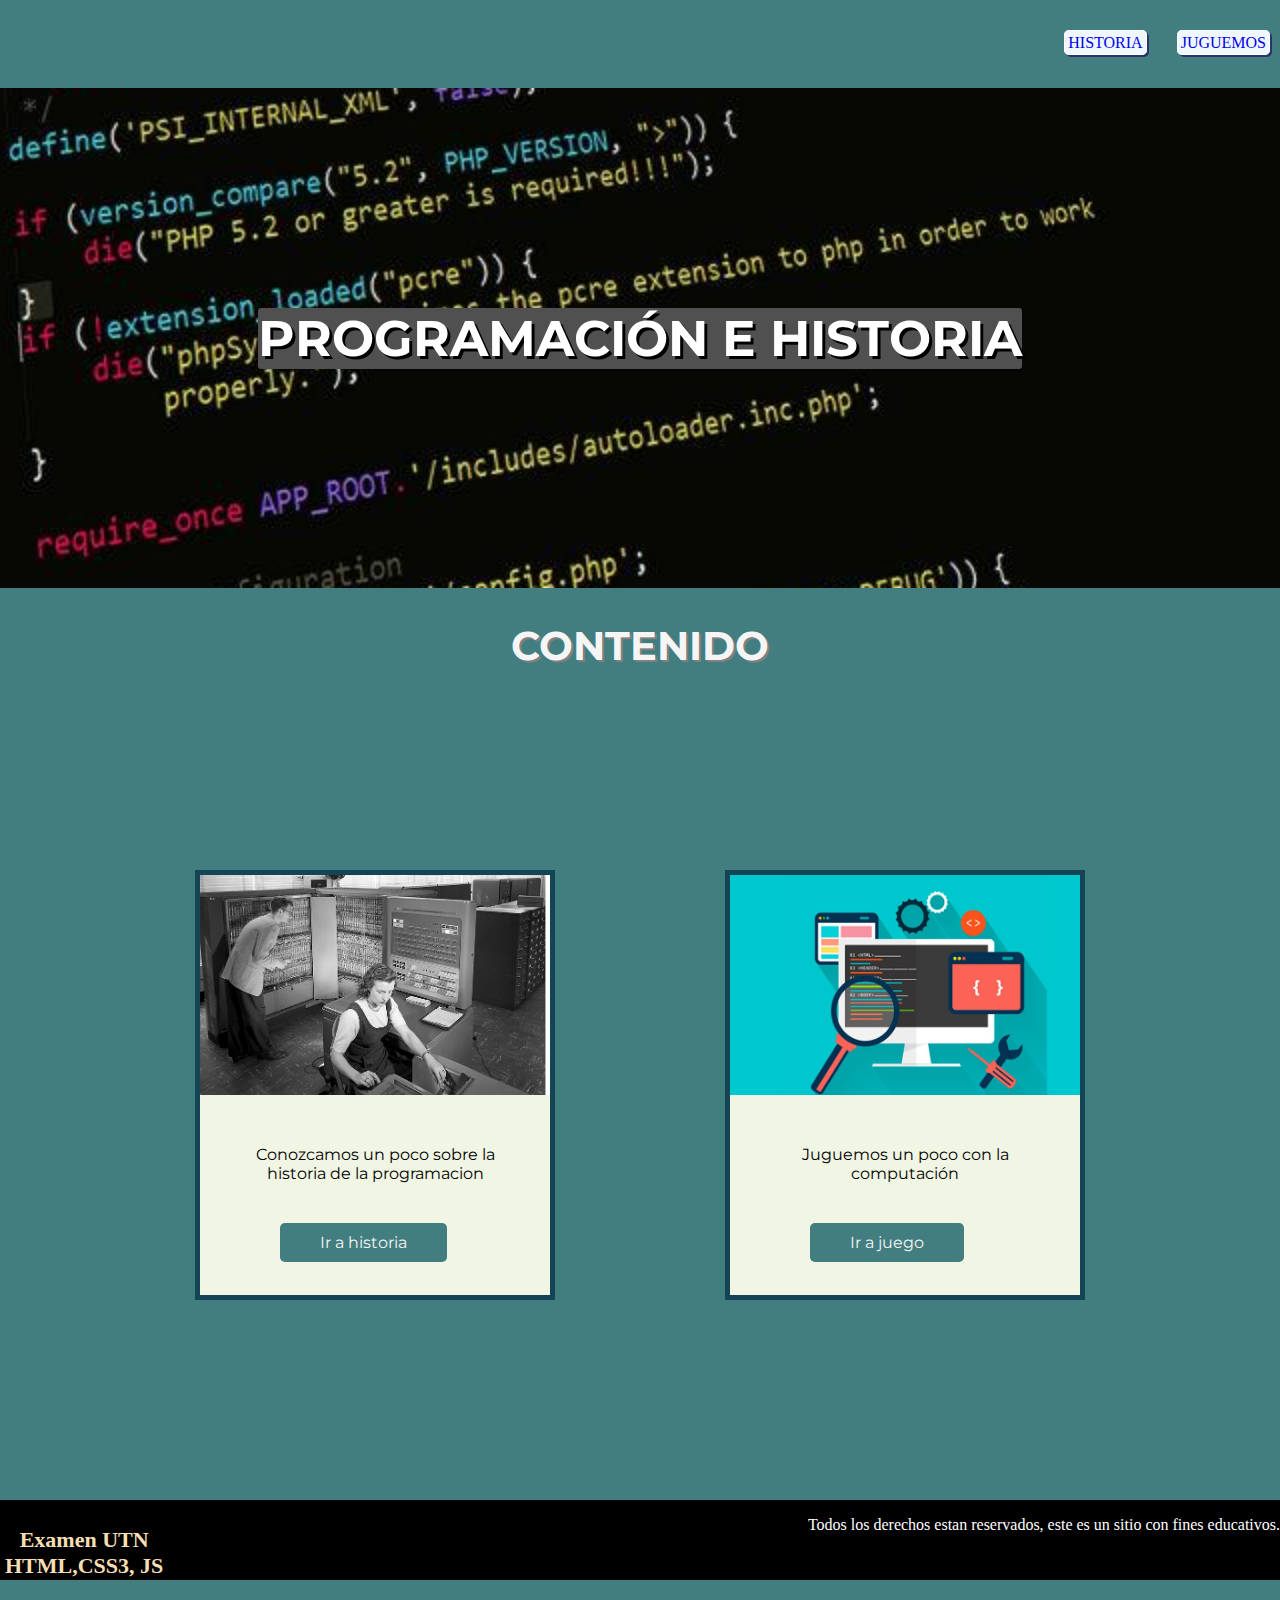
==== index.html @ e833578f "1° repositorio" ====
<!DOCTYPE html>
<html lang="en">
    <head>
        <meta charset="UTF-8">
        <meta http-equiv="X-UA-Compatible" content="IE=edge">
        <meta name="viewport" content="width=device-width, initial-scale=1.0">
        <link rel="stylesheet" href="./style.css">
        <link rel="stylesheet" href="./juguemos.html">
        <link rel="stylesheet" href="./historia.html">
        <link href="https://fonts.googleapis.com/css2?family=Montserrat:wght@500&display=swap" rel="stylesheet">

        <title>Evaluacion final Modulo CSS3,HTML5,JS avanzado.</title>
    </head>

        <body>
            <img src="./assets/imagenes/" alt="">
            <nav class="contenedorPadre">

                <a href="./assets/imagenes/"></a>

                <ul>
                    <li class="itemNav">

                        <a class="boton" href="./historia.html">HISTORIA</a>

                    </li>
                    <li class="itemNav">

                        <a class="boton" href="./juguemos.html">JUGUEMOS</a>

                    </li>
                </ul>
            
            </nav> 
            <header>
    
                <h1 class="titulos">PROGRAMACIÓN E HISTORIA </h1>

            </header>

            <h2>CONTENIDO</h2>

            <main class="contenedorMain">
        


                    <div class="tarjetas">
                        <div class="imgTarjeta img1"> </div>      
                         <p class="textTarjeta">Conozcamos un poco sobre la historia de la programacion</p>
                         <a href="./historia.html" class="boton2">Ir a historia</a>
                     </div>
     
                     <div class="tarjetas">
     
                        <div class="imgTarjeta img2"> </div>   
                        <p class="textTarjeta">Juguemos un poco con la computación</p>
                        <a href="./juguemos.html" class="boton2">Ir a juego</a>
          
                    </div>
     
                </div>

                <script src="./script.js"></script>
            </main>
            
            <footer>
                <h3>Examen UTN <br> HTML,CSS3, JS</h3>
                <p class="copyright">Todos los derechos estan reservados, este es un sitio con fines educativos.</p>
            </footer>

        </body>
</html>
---- style.css ----
body {
    background-color: rgb(66,126,128);
    margin: 0 auto;
}
.video {
    margin: 100px;
    width: 100%;
}
.boton {
    align-items: center;
    text-decoration: none;
    box-shadow: 2px 2px rgb(41, 52, 109)   ;
    border: 1px solid white;
    background-color: aliceblue;
    border-radius: 5px;
    padding: 3px;
    margin-top: 20px;
    margin-right: 10px;
}


/*--------HEADER-----------*/
header {
    min-height: 500px;
    background: url(./assets/imagenes/codigo.jpeg) 50% 0 fixed;
    background-size:cover;
    background-attachment:fixed;
    display: flex;
    justify-content: center;
    align-items: center;
    padding: 0 100px;
}

.contenedorPadre {
    height: 70px;
    display: flex;
    gap: 30px;
    justify-content:right;    
}
ul {
display: flex;
gap: 20px;
 list-style: none;
}

.titulos {
    font-family: 'Montserrat', sans-serif;
    color: white;
    text-shadow: 3px 3px black;
    background-color:rgb(80, 80, 80);
    font-size: 50px;
    border-radius: 3px;
    text-align: center;
}
/*----------MAIN----------*/

.contenedorMain {
    margin: 100px;
    padding: 100px 30px;
    display: flex;
    justify-content: space-evenly;
    gap: 40px;

}
h2 {
    font-family: 'Montserrat', sans-serif;
    color: whitesmoke;
    text-align: center;
    font-size: 40px;
    text-shadow: 2px 2px gray;
}
.tarjetas { 
    margin: 0 auto;
    width: 350px;
    height: 420px;
    border: 5px solid #154454;
    background-color: #F0F5E4;
}
.tarjetas:hover {
    transform: translate(0, -12px);
    box-shadow: 0 12px 12px rgb(248, 248, 248, 0.5);
}
    
.imgTarjeta {
width: 100%;
height: 220px;
}

.img1 {
    background: url(./assets/imagenes/img1.jpg);
    background-size: cover;
}
.img2 {
    background: url(./assets/imagenes/img2.jpg);
    background-size: cover;

}
.textTarjeta {
    padding: 30px;
    margin: 20px;
    text-align: center;
    font-family: 'Montserrat', sans-serif;
}
.boton2 {
    width: 150px;
    height: 20px;
    margin: 80px;
    padding: 10px 40px;
    color: whitesmoke;
    text-align: center;
    text-decoration: none;
    font-family: 'Montserrat', sans-serif;
    background-color: rgb(66,126,128);;
    border-radius: 5px;
;
}

/*-----------------FOOTER------------------*/

footer {
    height:80px;
    background-color: black;
    display:flex;
    justify-content: space-between;
    margin: 20px 0; 
}
h3 {
    padding: 5px;
    text-align: center;
    font-size: 22px;
    color: wheat;
}
p.copyright {
    color: white;

}

/*-----------------HISTORIA.HTML------------------*/

.textosHistoria {
    display: flex;
    justify-content: space-around;
    align-items: center;
    padding: 80px 60px;
    gap: 20px;
}
.parrafoHistoria {
    width: 45%;
    font-family: 'Montserrat', sans-serif;

}
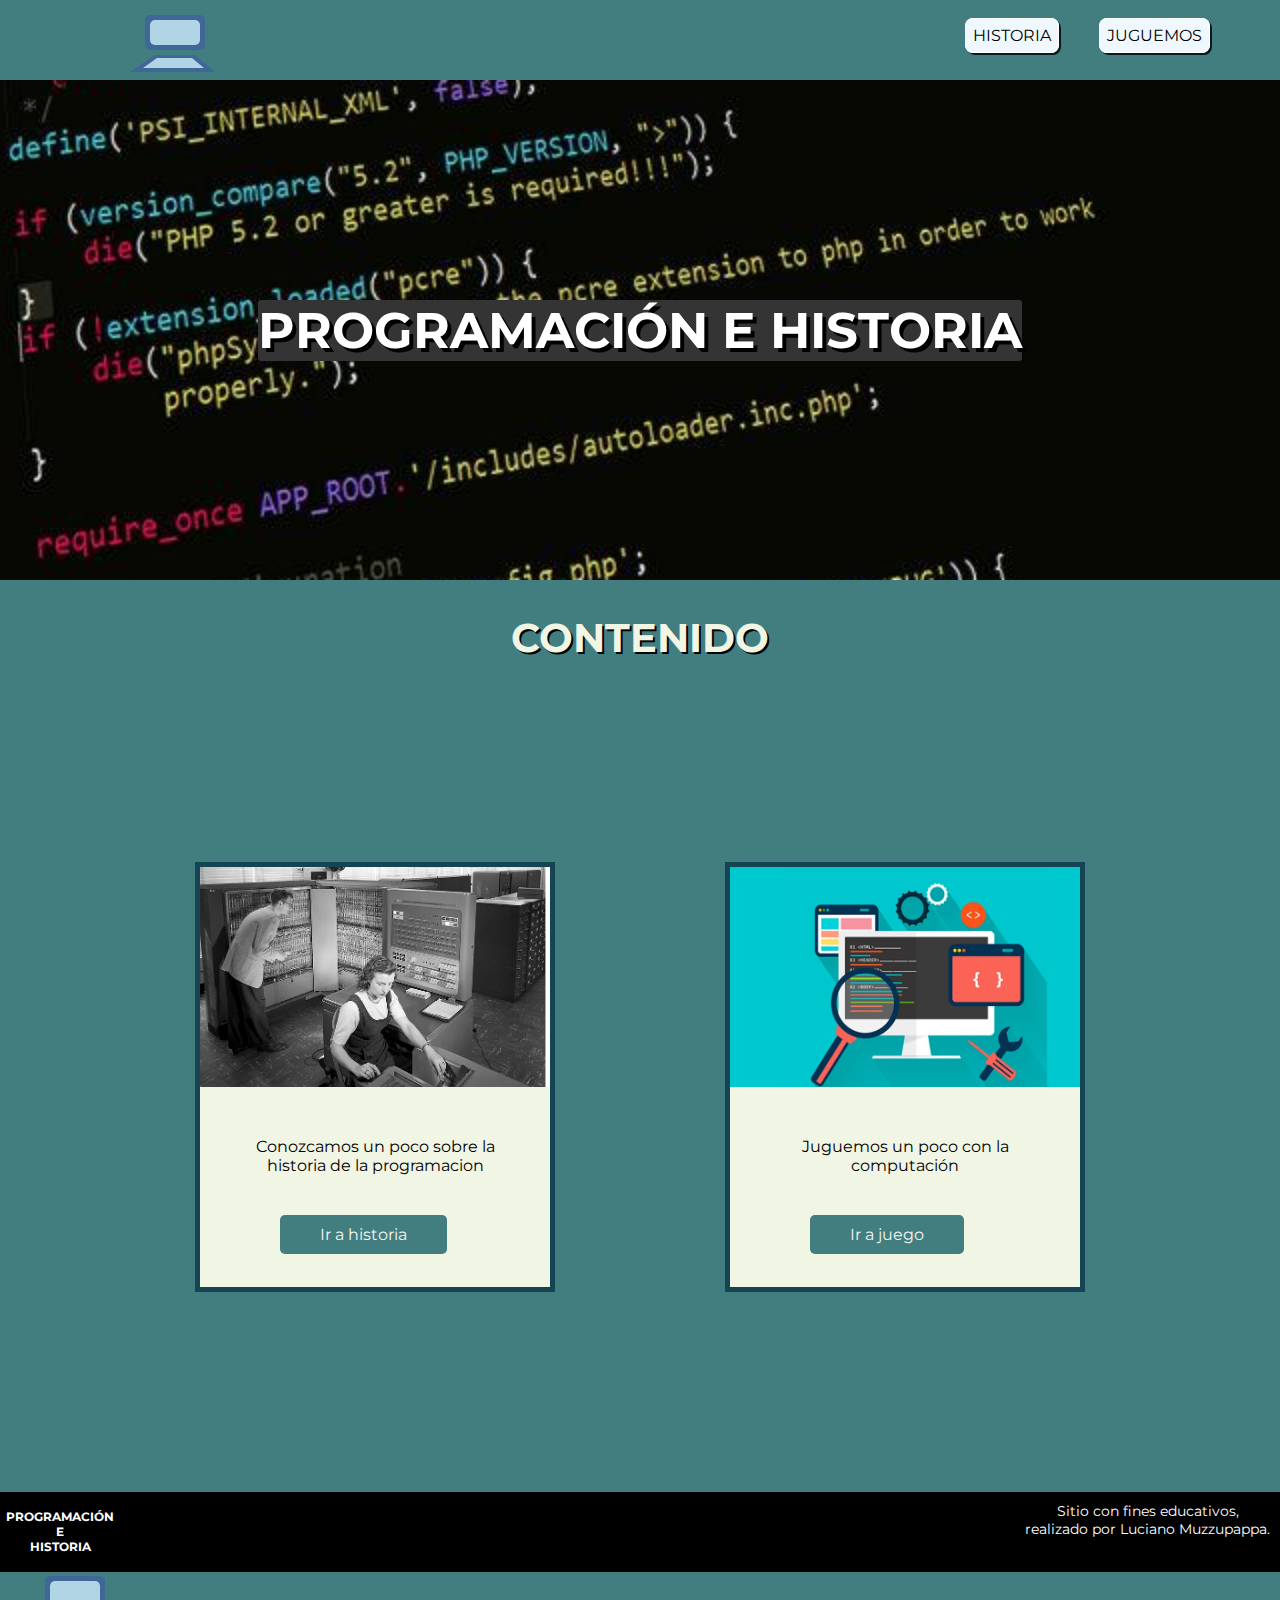
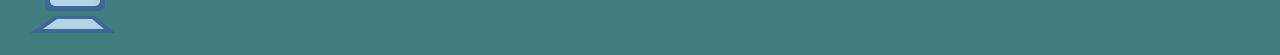
==== commit 1291ce53: "Pre Entrega" ====
--- a/index.html
+++ b/index.html
@@ -9,15 +9,22 @@
         <link rel="stylesheet" href="./historia.html">
         <link href="https://fonts.googleapis.com/css2?family=Montserrat:wght@500&display=swap" rel="stylesheet">
 
-        <title>Evaluacion final Modulo CSS3,HTML5,JS avanzado.</title>
+        <title>HTML5,CSS3,JS</title>
     </head>
 
         <body>
-            <img src="./assets/imagenes/" alt="">
             <nav class="contenedorPadre">
 
-                <a href="./assets/imagenes/"></a>
+                <a id="svg" href="./index.html">
+                
+                    <svg width="120" height="80">
+                        <rect id="SupExterno" x="45" y="5" width="60" height="35" rx="5" fill="#3F6797"></rect>
+                        <rect id="SupInterno" x="50" y="10" width="50" height="25" rx="5"  fill="#B1D5E4"></rect>
+                        <polygon id="infExterno" points="55 45 ,95 45,115 62,30 62" fill="#3F6797"></polygon>
+                        <polygon id="infInterno" points="57 48 ,92 48,104 58,43 58" fill="#B1D5E4" ></polygon>
+                    </svg>
 
+                </a>
                 <ul>
                     <li class="itemNav">
 
@@ -64,8 +71,24 @@
             </main>
             
             <footer>
-                <h3>Examen UTN <br> HTML,CSS3, JS</h3>
-                <p class="copyright">Todos los derechos estan reservados, este es un sitio con fines educativos.</p>
+                
+                <div class="primerFooter">
+                    
+                    <h3>PROGRAMACIÓN <br> E <br> HISTORIA</h3>
+
+                    <svg width="120" height="80">
+                        <rect id="supExterno" x="45" y="5" width="60" height="35" rx="5" fill="#3F6797"></rect>
+                        <rect id="supInterno" x="50" y="10" width="50" height="25" rx="5"  fill="#B1D5E4"></rect>
+                        <polygon id="infExterno" points="55 45 ,95 45,115 62,30 62" fill="#3F6797"></polygon>
+                        <polygon id="infInterno" points="57 48 ,92 48,104 58,43 58" fill="#B1D5E4" ></polygon>
+                    </svg>
+
+                </div>
+                
+                <div class="copyright">
+                    Sitio con fines educativos, <br> realizado por Luciano Muzzupappa.
+                </div>
+
             </footer>
 
         </body>
--- a/style.css
+++ b/style.css
@@ -2,24 +2,21 @@
     background-color: rgb(66,126,128);
     margin: 0 auto;
 }
-.video {
-    margin: 100px;
-    width: 100%;
-}
+
 .boton {
+    font-family: 'Montserrat', sans-serif;
+    color: black;
     align-items: center;
     text-decoration: none;
-    box-shadow: 2px 2px rgb(41, 52, 109)   ;
+    box-shadow: 2px 2px rgba(0,0,0,0.8)  ;
     border: 1px solid white;
     background-color: aliceblue;
-    border-radius: 5px;
-    padding: 3px;
-    margin-top: 20px;
-    margin-right: 10px;
-}
-
-
-/*--------HEADER-----------*/
+    border-radius: 8px;
+    padding: 7px;
+}
+
+
+/*--------------------------------HEADER--------------------------------*/
 header {
     min-height: 500px;
     background: url(./assets/imagenes/codigo.jpeg) 50% 0 fixed;
@@ -32,27 +29,82 @@
 }
 
 .contenedorPadre {
+    margin: 10px 70px 0 0;
     height: 70px;
     display: flex;
-    gap: 30px;
-    justify-content:right;    
-}
+    justify-content:space-between; 
+}
+#svg {
+    margin-left: 100px;
+}
+
+rect#supExterno, polygon#infExterno{
+    animation: part_1 ease-in 4s  ;
+    animation-iteration-count:1 ;
+    }
+    
+rect#supInterno,polygon#infInterno {
+animation: part_2 ease-in 4s  ;
+animation-iteration-count:1 ;
+}
+@keyframes part_1{
+    0% {
+    transform: translate(0,-10px);
+    opacity:0;}
+    20% {
+    transform: translate(0,-10px);
+    opacity:0;}
+    30% {
+    transform: translate(0,0);
+    opacity:0.5;}
+    90% {
+    transform: translate(0,0);
+    opacity:0.5;}
+    
+    100% {
+        transform: translate(0,0);
+        opacity:1;}
+}   
+    
+
+@keyframes part_2 {
+    0% {
+        transform: translate(0,-10px);
+        opacity:0;}
+        30% {
+        transform: translate(0,-10px);
+        opacity:0.3;}
+        40% {
+        transform: translate(0,0);
+        opacity:0.6;}
+        90% {
+        transform: translate(0,0);
+        opacity:0.9;}
+
+        100% {
+            transform:translate(0,0);
+            opacity:1;}
+        }  
+        
 ul {
+
 display: flex;
-gap: 20px;
- list-style: none;
+gap: 40px;
+list-style: none;
 }
 
 .titulos {
-    font-family: 'Montserrat', sans-serif;
+    padding: 0 ;
+    font-family: 'Montserrat', sans-serif;
+    font-weight: bold ;
     color: white;
-    text-shadow: 3px 3px black;
-    background-color:rgb(80, 80, 80);
+    text-shadow: 4px 4px black;
+    background-color:rgb(53, 52, 52);
     font-size: 50px;
     border-radius: 3px;
     text-align: center;
 }
-/*----------MAIN----------*/
+/*--------------------------------MAIN--------------------------------*/
 
 .contenedorMain {
     margin: 100px;
@@ -62,12 +114,14 @@
     gap: 40px;
 
 }
+
 h2 {
     font-family: 'Montserrat', sans-serif;
-    color: whitesmoke;
-    text-align: center;
     font-size: 40px;
-    text-shadow: 2px 2px gray;
+    font-style: bold;
+    color: #F0F5E4;
+    text-align: center;
+    text-shadow: 2px 2px black;
 }
 .tarjetas { 
     margin: 0 auto;
@@ -115,37 +169,198 @@
 ;
 }
 
-/*-----------------FOOTER------------------*/
+/*--------------------------------FOOTER--------------------------------*/
+svg {
+    overflow: hidden;
+}
 
 footer {
     height:80px;
     background-color: black;
+    margin: 10px 0;
+    display: flex;
+    justify-content: space-between;
+}
+#primerfooter {
+    width: 300px;
+    display: flex;
+    justify-content: space-between;
+}
+h3 {
+
+    font-family: 'Montserrat', sans-serif;
+    padding: 5px;
+    text-align: center;
+    font-size: 12px;
+    color: white;
+}
+.copyright {
+    text-align: center;
+    font-family: 'Montserrat', sans-serif;
+    font-size:14px;
+    color: white;
+    padding: 10px;
+}
+#iconoFooter {
+     margin: 10px;
+     margin-left: 30px;
+}
+
+/*--------------------------------HISTORIA.HTML--------------------------------*/
+#mainHistoria{
+    display: flex;
+    flex-direction: column;
+    align-items: center;
+    justify-content: center;
+}
+.textosHistoria {
+    display: flex;
+    justify-content: space-around;
+    align-items: center;
+    padding: 80px 50px;
+    gap: 20px;
+}
+.parrafoHistoria {
+    width: 45%;
+    font-family: 'Montserrat', sans-serif;
+
+}
+p {
+    font-family: 'Montserrat', sans-serif;
+
+}
+ #videoTitulo {
+     margin-top: 200px;
+ }
+#containerVideo {
+    margin: 10px;
+    width: 100%;
+    position: relative;
+    display: flex;
+    justify-content: center;
+
+}
+.video {
+    margin-top:10px;
+    width: 70%;
+    border:5px solid black;
+    display: flex;
+
+}
+.barra {
+    position: absolute;
+    bottom: 0;
+    width: 70%;
     display:flex;
     justify-content: space-between;
-    margin: 20px 0; 
-}
-h3 {
-    padding: 5px;
-    text-align: center;
-    font-size: 22px;
-    color: wheat;
-}
-p.copyright {
-    color: white;
-
-}
-
-/*-----------------HISTORIA.HTML------------------*/
-
-.textosHistoria {
-    display: flex;
-    justify-content: space-around;
-    align-items: center;
-    padding: 80px 60px;
-    gap: 20px;
-}
-.parrafoHistoria {
-    width: 45%;
-    font-family: 'Montserrat', sans-serif;
-
+    background-color: rgba(0,0,0);
+    border-radius: 10px;
+    height: 60x;
+
+}
+.reproductor {
+    display: flex;
+    align-items:center;
+    height: 50px
+}
+.botonVid {
+    margin: 5px;
+    height: 40px;
+    border-radius: 5px;
+    box-shadow: 2px 2px rgb(41, 52, 109);
+}
+#play {
+    width: 85px;
+}
+#pause {
+    width: 85px;
+}
+.tiempoVideo {
+    margin-right: 50px;
+    color:white;
+    display: flex;
+    align-items: center;
+}
+
+/*--------------------------------JUGUEMOS.HTML--------------------------------*/
+/*#puzzle {
+    padding: 100px;
+    margin: 100px;
+    width: 60%;
+    height: 400px;
+    background-color: pink;
+    display: flex;
+    justify-content: space-evenly;
+    
+}
+.espacio {
+    border: 1px solid black;
+    width: 33.5%;
+}
+#tarjetas {
+    padding: 100px;
+    margin: 100px;
+    background-color: lightblue;
+    width: 60%;
+    height: 400px;
+    display: flex;
+    justify-content: space-evenly;
+}
+.tarjeta1, .tarjeta2 ,.tarjeta3 {
+    border: 1px solid black;
+    width: 33.5%;
+}*/
+#mainJuguemos {
+    padding: 100px 0;
+}
+.juego {
+width: 100%;
+display: flex;
+flex-direction: column;
+align-items: center;
+}
+#puzzle {   
+    width: 49%;
+    height: 450px;
+    margin: 30px;
+    display: flex;
+    justify-content: center;
+}
+#tarjetas {
+    margin: 30px;
+    height: 450px;
+    display: flex;
+    justify-content: center;
+    gap: 10px;
+}
+.espacio1, .espacio2, .espacio3{
+
+    font-family: 'Montserrat', sans-serif;
+    padding: 10px;
+    text-align: center;
+    background-color: rgba(85, 84, 84, 0.5);
+    border: 3px solid black;
+    width: 300px;
+    height: 440px;
+}
+
+.tarjeta1, .tarjeta2, .tarjeta3{
+
+    width: 300px;
+    height: 440px;
+
+}
+
+#reinicio {
+    background-color: #f0f5e4;
+    display: flex;
+    margin: 30px 0 40px 0;
+    padding: 10px 100px;
+    border-radius: 10px;
+    color: black;
+    box-shadow: 3px 4px #154454;
+    opacity: 85%;
+}
+#reinicio:hover {
+    opacity: 100%;
 }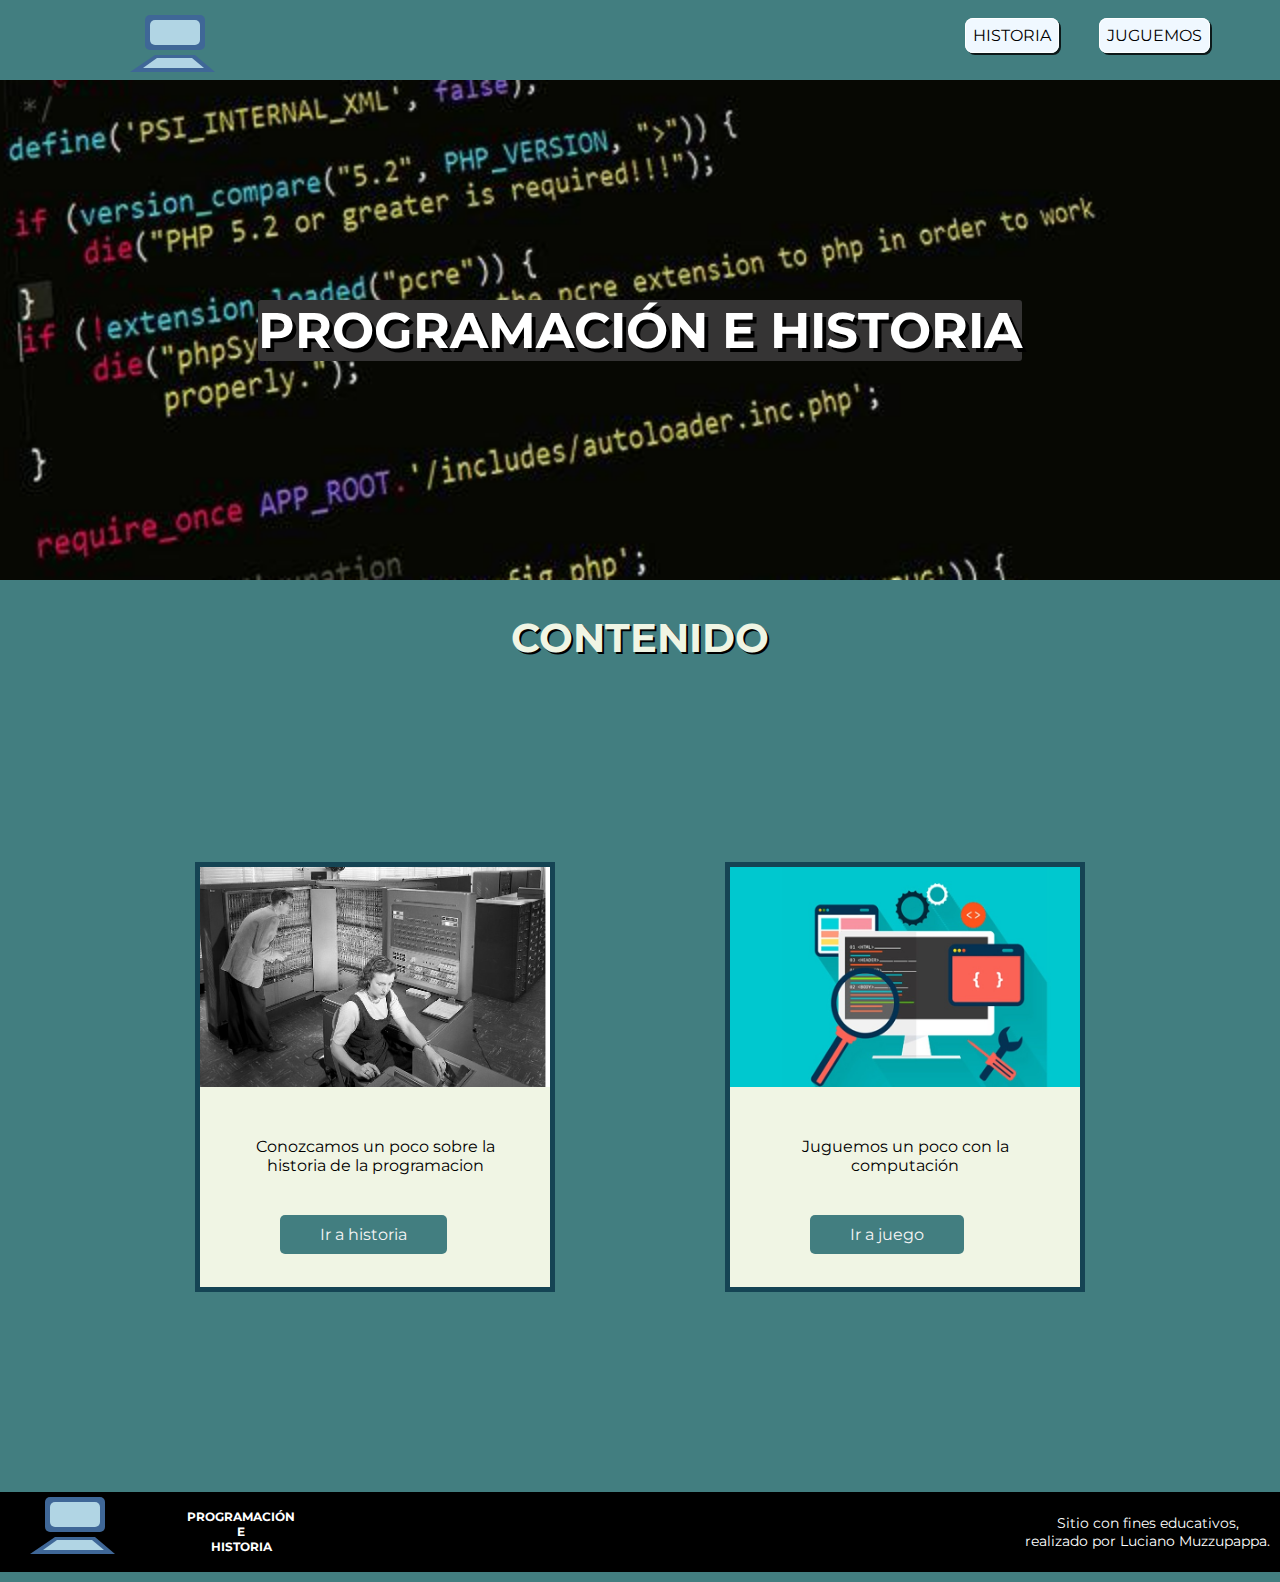
==== commit 35f112e1: "Entrega Trabajo" ====
--- a/index.html
+++ b/index.html
@@ -51,13 +51,13 @@
         
 
 
-                    <div class="tarjetas">
+                    <div class="tarjetasOpciones">
                         <div class="imgTarjeta img1"> </div>      
                          <p class="textTarjeta">Conozcamos un poco sobre la historia de la programacion</p>
                          <a href="./historia.html" class="boton2">Ir a historia</a>
                      </div>
      
-                     <div class="tarjetas">
+                     <div class="tarjetasOpciones">
      
                         <div class="imgTarjeta img2"> </div>   
                         <p class="textTarjeta">Juguemos un poco con la computación</p>
@@ -74,14 +74,15 @@
                 
                 <div class="primerFooter">
                     
-                    <h3>PROGRAMACIÓN <br> E <br> HISTORIA</h3>
 
                     <svg width="120" height="80">
-                        <rect id="supExterno" x="45" y="5" width="60" height="35" rx="5" fill="#3F6797"></rect>
-                        <rect id="supInterno" x="50" y="10" width="50" height="25" rx="5"  fill="#B1D5E4"></rect>
-                        <polygon id="infExterno" points="55 45 ,95 45,115 62,30 62" fill="#3F6797"></polygon>
-                        <polygon id="infInterno" points="57 48 ,92 48,104 58,43 58" fill="#B1D5E4" ></polygon>
+                        <rect  x="45" y="5" width="60" height="35" rx="5" fill="#3F6797"></rect>
+                        <rect  x="50" y="10" width="50" height="25" rx="5"  fill="#B1D5E4"></rect>
+                        <polygon  points="55 45 ,95 45,115 62,30 62" fill="#3F6797"></polygon>
+                        <polygon  points="57 48 ,92 48,104 58,43 58" fill="#B1D5E4" ></polygon>
                     </svg>
+
+                    <h3>PROGRAMACIÓN <br> E <br> HISTORIA</h3>
 
                 </div>
                 
--- a/style.css
+++ b/style.css
@@ -53,13 +53,13 @@
     opacity:0;}
     20% {
     transform: translate(0,-10px);
-    opacity:0;}
+    opacity:0.3;}
     30% {
     transform: translate(0,0);
-    opacity:0.5;}
+    opacity:0.6;}
     90% {
     transform: translate(0,0);
-    opacity:0.5;}
+    opacity:0.9;}
     
     100% {
         transform: translate(0,0);
@@ -123,14 +123,14 @@
     text-align: center;
     text-shadow: 2px 2px black;
 }
-.tarjetas { 
+.tarjetasOpciones { 
     margin: 0 auto;
     width: 350px;
     height: 420px;
     border: 5px solid #154454;
     background-color: #F0F5E4;
 }
-.tarjetas:hover {
+.tarjetasOpciones:hover {
     transform: translate(0, -12px);
     box-shadow: 0 12px 12px rgb(248, 248, 248, 0.5);
 }
@@ -170,9 +170,7 @@
 }
 
 /*--------------------------------FOOTER--------------------------------*/
-svg {
-    overflow: hidden;
-}
+
 
 footer {
     height:80px;
@@ -181,13 +179,14 @@
     display: flex;
     justify-content: space-between;
 }
-#primerfooter {
+.primerFooter {
+    display: flex;
+    justify-content: space-between;
+    height: 80px;
     width: 300px;
-    display: flex;
-    justify-content: space-between;
+
 }
 h3 {
-
     font-family: 'Montserrat', sans-serif;
     padding: 5px;
     text-align: center;
@@ -195,6 +194,8 @@
     color: white;
 }
 .copyright {
+    display: flex;
+    align-items: center;
     text-align: center;
     font-family: 'Montserrat', sans-serif;
     font-size:14px;
@@ -283,6 +284,65 @@
 }
 
 /*--------------------------------JUGUEMOS.HTML--------------------------------*/
+#mainJuguemos {
+    padding: 100px 0;
+}
+.juego {
+width: 100%;
+display: flex;
+flex-direction: column;
+align-items: center;
+}
+#puzzle {   
+    width: 49%;
+    height: 450px;
+    margin: 30px;
+    display: flex;
+    justify-content: center;
+}
+#tarjetas {
+    width: 50%;
+    margin: 30px;
+    height: 450px;
+    display: flex;
+    justify-content: center;
+    gap: 10px;
+}
+.espacio1, .espacio2, .espacio3{
+
+    font-family: 'Montserrat', sans-serif;
+    padding: 10px;
+    text-align: center;
+    background-color: rgba(85, 84, 84, 0.5);
+    border: 3px solid black;
+    width: 300px;
+    height: 440px;
+}
+
+.tarjeta1, .tarjeta2, .tarjeta3{
+
+    width: 300px;
+    height: 440px;
+    cursor: move;
+
+}
+
+#reinicio {
+    background-color: #f0f5e4;
+    display: flex;
+    margin: 30px 0 40px 0;
+    padding: 10px 100px;
+    border-radius: 10px;
+    color: black;
+    box-shadow: 3px 4px #154454;
+    opacity: 85%;
+}
+#reinicio:hover {
+    opacity: 100%;
+}
+
+/*************************OTRAOPCIONESTILOJUGUEMOS.HTML*************************/
+
 /*#puzzle {
     padding: 100px;
     margin: 100px;
@@ -309,58 +369,4 @@
 .tarjeta1, .tarjeta2 ,.tarjeta3 {
     border: 1px solid black;
     width: 33.5%;
-}*/
-#mainJuguemos {
-    padding: 100px 0;
-}
-.juego {
-width: 100%;
-display: flex;
-flex-direction: column;
-align-items: center;
-}
-#puzzle {   
-    width: 49%;
-    height: 450px;
-    margin: 30px;
-    display: flex;
-    justify-content: center;
-}
-#tarjetas {
-    margin: 30px;
-    height: 450px;
-    display: flex;
-    justify-content: center;
-    gap: 10px;
-}
-.espacio1, .espacio2, .espacio3{
-
-    font-family: 'Montserrat', sans-serif;
-    padding: 10px;
-    text-align: center;
-    background-color: rgba(85, 84, 84, 0.5);
-    border: 3px solid black;
-    width: 300px;
-    height: 440px;
-}
-
-.tarjeta1, .tarjeta2, .tarjeta3{
-
-    width: 300px;
-    height: 440px;
-
-}
-
-#reinicio {
-    background-color: #f0f5e4;
-    display: flex;
-    margin: 30px 0 40px 0;
-    padding: 10px 100px;
-    border-radius: 10px;
-    color: black;
-    box-shadow: 3px 4px #154454;
-    opacity: 85%;
-}
-#reinicio:hover {
-    opacity: 100%;
-}+}*/